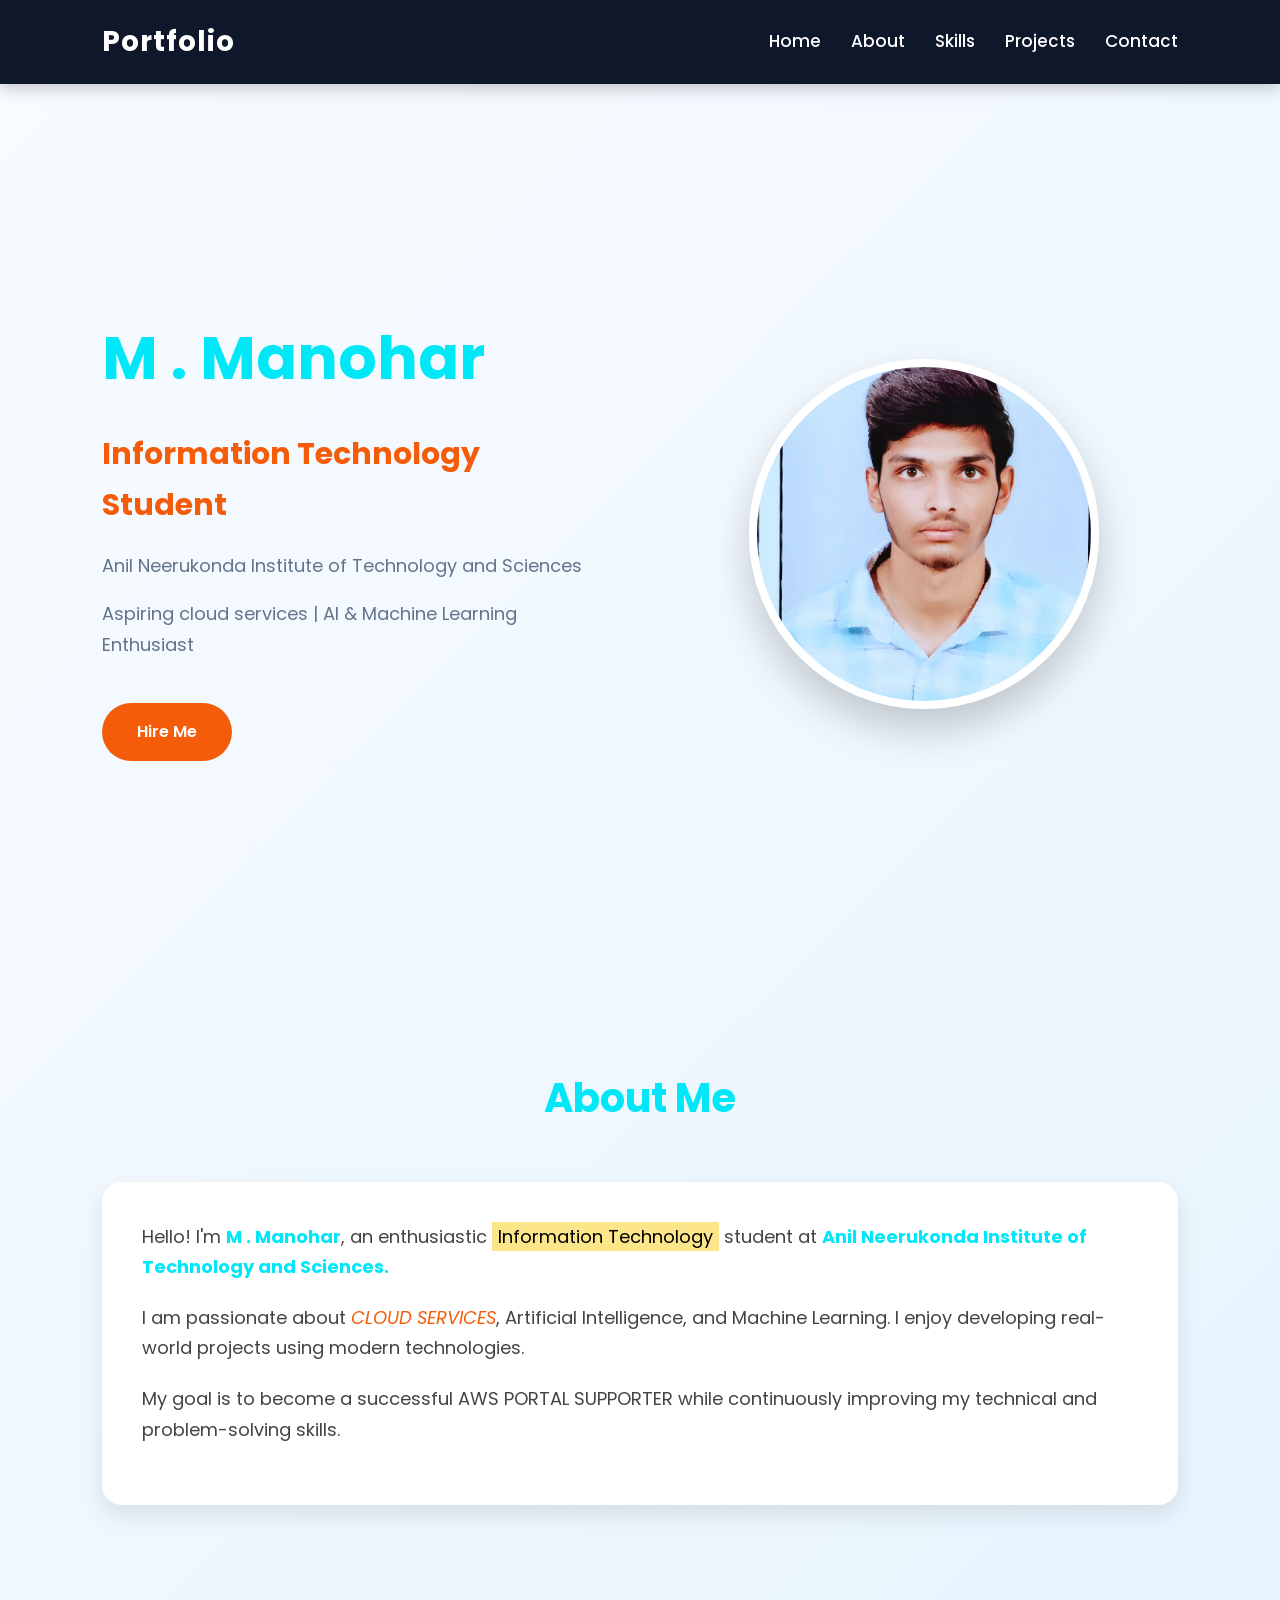
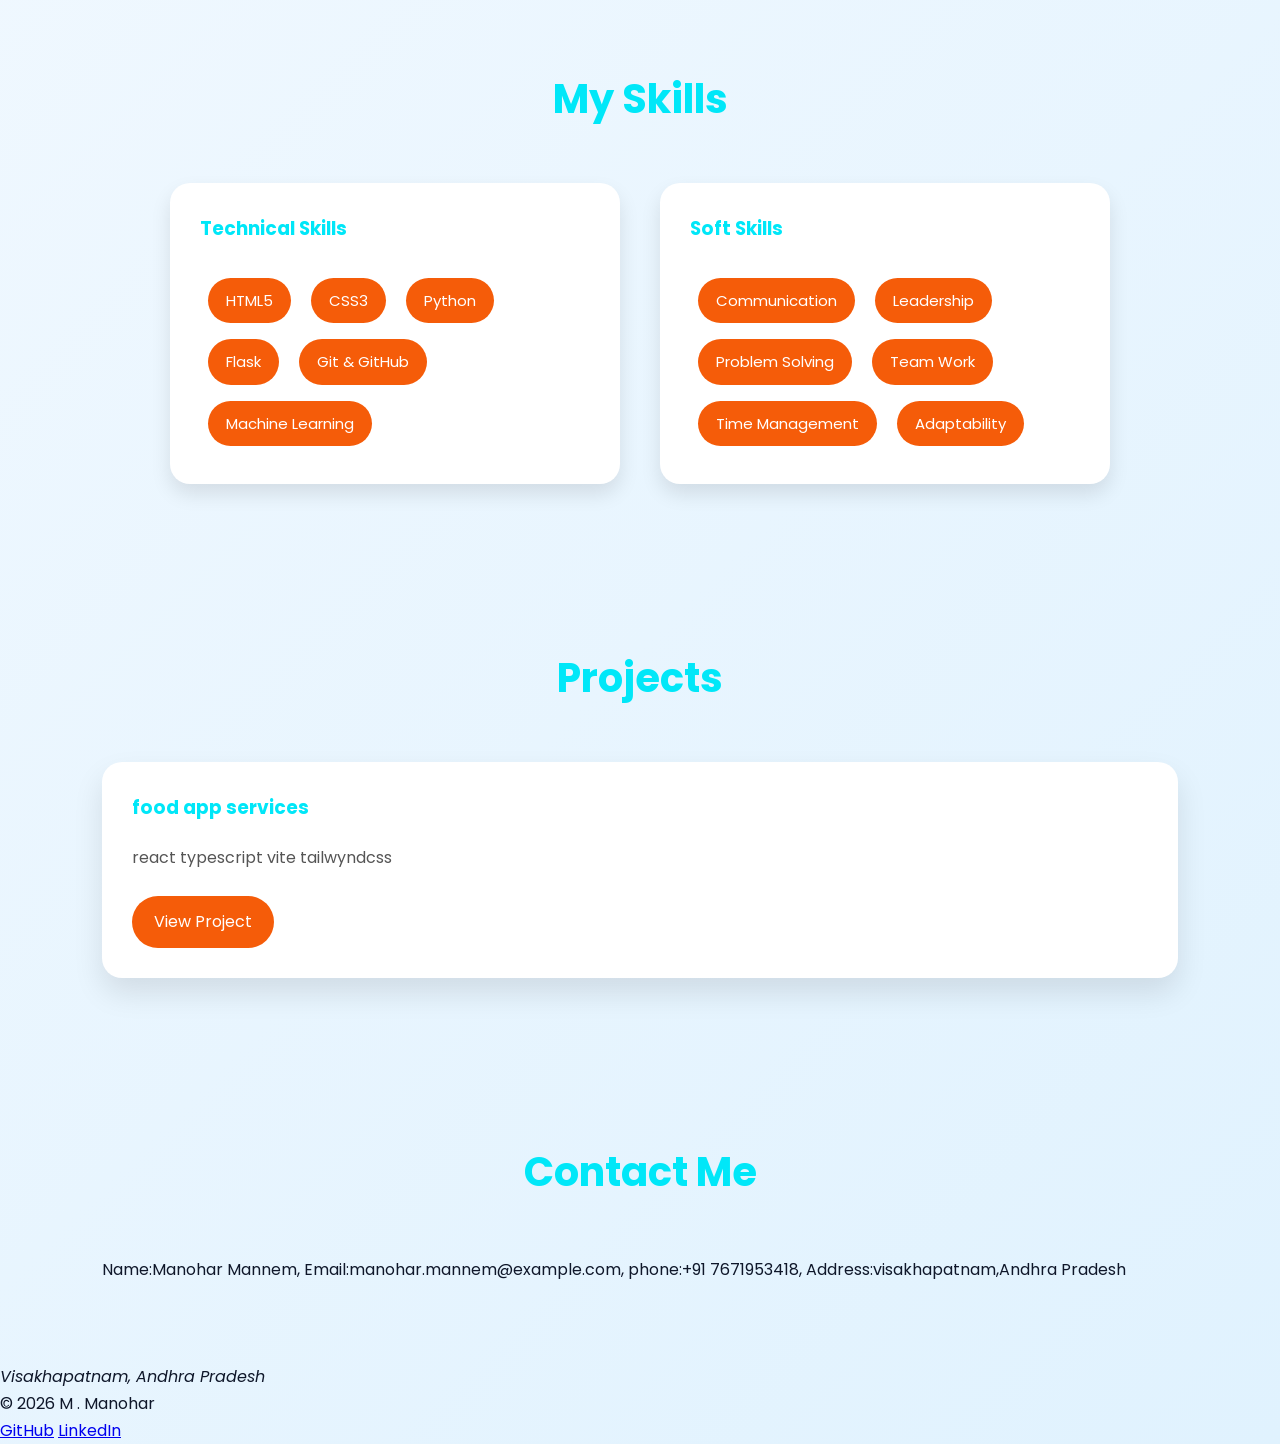
==== index.html @ 4bd7c8e5 "Initial commit" ====
<!DOCTYPE html>
<html lang="en">

<head>

    <meta charset="UTF-8">
    <meta name="viewport" content="width=device-width, initial-scale=1.0">

    <title>M . Manohar | Portfolio</title>

    <link rel="stylesheet" href="style.css">

    <link href="https://fonts.googleapis.com/css2?family=Poppins:wght@300;400;500;600;700;800&display=swap"
        rel="stylesheet">

</head>

<body>

    <!-- Navigation -->

    <nav>

        <div class="logo">

            Portfolio

        </div>

        <ul>

            <li><a href="#home">Home</a></li>

            <li><a href="#about">About</a></li>

            <li><a href="#skills">Skills</a></li>

            <li><a href="#projects">Projects</a></li>

            <li><a href="#contact">Contact</a></li>

        </ul>

    </nav>

    <!-- Hero Section -->

    <section id="home" class="hero">

        <div class="hero-text">

            <h1>M . Manohar</h1>

            <h3>Information Technology Student</h3>

            <p>

                Anil Neerukonda Institute of Technology and Sciences

            </p>

            <p>

                Aspiring cloud services | AI & Machine Learning Enthusiast

            </p>

            <a href="#contact" class="btn">Hire Me</a>

        </div>

        <div class="hero-image">

            <img src="photo.jpg" alt="profile">

        </div>

    </section>

    <!-- About -->

    <section id="about">

        <h2>About Me</h2>

        <div class="about-container">

            <div>

                <p>

                    Hello! I'm <strong>M . Manohar</strong>, an enthusiastic
                    <mark>Information Technology</mark> student at
                    <strong>Anil Neerukonda Institute of Technology and Sciences.</strong>

                </p>

                <p>

                    I am passionate about <em>CLOUD SERVICES</em>,
                    Artificial Intelligence, and Machine Learning.
                    I enjoy developing real-world projects using modern
                    technologies.

                </p>

                <p>

                    My goal is to become a successful AWS PORTAL SUPPORTER
                    while continuously improving my technical and problem-solving
                    skills.

                </p>

            </div>

        </div>

    </section>

    <!-- Skills -->

    <section id="skills">

        <h2>My Skills</h2>

        <div class="skills-container">

            <div class="skill-box">

                <h3>Technical Skills</h3>

                <span>HTML5</span>

                <span>CSS3</span>

                <span>Python</span>

                <span>Flask</span>

                <span>Git & GitHub</span>

                <span>Machine Learning</span>

            </div>

            <div class="skill-box">

                <h3>Soft Skills</h3>

                <span>Communication</span>

                <span>Leadership</span>

                <span>Problem Solving</span>

                <span>Team Work</span>

                <span>Time Management</span>

                <span>Adaptability</span>

            </div>

        </div>

    </section>

    <!-- Projects -->

    <section id="projects">

        <h2>Projects</h2>

        <div class="project-container">

            <div class="card">

                <h3>food app services</h3>

                <p>

                    react typescript vite tailwyndcss

                </p>

                <a href="#">View Project</a>

            </div>

           

        </div>

    </section>

    <!-- Contact -->

    <section id="contact">

        <h2>Contact Me</h2>

        <form>
         <p>Name:Manohar Mannem,

            Email:manohar.mannem@example.com,

            phone:+91 7671953418,

            Address:visakhapatnam,Andhra Pradesh
         </p>
        </form>

    </section>

    <!-- Footer -->

    <footer>

        <address>

            Visakhapatnam, Andhra Pradesh

        </address>

        <p>

            © 2026 M . Manohar

        </p>

        <div>

            <a href="https://github.com/">GitHub</a>

            <a href="https://linkedin.com/">LinkedIn</a>

        </div>

    </footer>

</body>

</html>
---- style.css ----
/* ===========================
   GOOGLE FONT & ROOT COLORS
=========================== */

:root{
    --primary:#f55c09;
    --secondary:#00e7f8;
    --accent:#38bdf8;
    --dark:#0f172a;
    --light:#f8fafc;
    --gray:#64748b;
    --white:#ffffff;
}

*{
    margin:0;
    padding:0;
    box-sizing:border-box;
    scroll-behavior:smooth;
}

body{

    font-family:'Poppins',sans-serif;
    background:linear-gradient(135deg,#f8fbff,#e0f2fe);
    color:var(--dark);
    line-height:1.7;

}

/* ===========================
      NAVIGATION BAR
=========================== */

nav{

    position:sticky;
    top:0;
    width:100%;
    background:var(--dark);

    display:flex;
    justify-content:space-between;
    align-items:center;

    padding:18px 8%;
    z-index:1000;

    box-shadow:0 5px 15px rgba(0,0,0,.2);

}

.logo{

    color:white;
    font-size:28px;
    font-weight:700;
    letter-spacing:1px;

}

nav ul{

    display:flex;
    list-style:none;
    gap:30px;

}

nav ul li{

    list-style:none;

}

nav ul li a{

    color:white;
    text-decoration:none;
    font-size:17px;
    font-weight:500;
    transition:.3s;

}

nav ul li a:hover{

    color:var(--accent);

}

/* ===========================
        HERO SECTION
=========================== */

.hero{

    min-height:100vh;

    display:flex;
    justify-content:space-between;
    align-items:center;

    padding:100px 8%;

    gap:60px;

}

.hero-text{

    flex:1;

}

.hero-text h1{

    font-size:60px;
    margin-bottom:20px;
    color:var(--secondary);

}

.hero-text h3{

    color:var(--primary);
    margin-bottom:20px;
    font-size:30px;

}

.hero-text p{

    font-size:18px;
    color:var(--gray);
    margin-bottom:18px;

}

.btn{

    display:inline-block;

    margin-top:25px;

    background:var(--primary);
    color:white;

    padding:15px 35px;

    border-radius:40px;

    text-decoration:none;

    transition:.3s;

    font-weight:600;

}

.btn:hover{

    background:var(--secondary);

    transform:translateY(-4px);

    box-shadow:0 10px 20px rgba(0,0,0,.2);

}

/* ===========================
      HERO IMAGE
=========================== */

.hero-image{
    flex:1;
    display:flex;
    justify-content:center;
    align-items:center;
}

.hero-image img{

    width:350px;
    height:350px;

    border-radius:50%;

    object-fit:cover;

    border:8px solid white;

    box-shadow:0 20px 40px rgba(0,0,0,.2);

    transition:.4s;

}
.hero-image img:hover{

    transform:scale(1.05);

}

/* ===========================
        SECTION
=========================== */

section{

    padding:80px 8%;

}

section h2{

    text-align:center;

    font-size:40px;

    margin-bottom:50px;

    color:var(--secondary);

}

/* ===========================
      ABOUT SECTION
=========================== */

.about-container{

    background:white;

    padding:40px;

    border-radius:20px;

    box-shadow:0 10px 25px rgba(0,0,0,.1);

}

.about-container p{

    margin-bottom:20px;

    font-size:18px;

    color:#444;

}

.about-container strong{

    color:var(--secondary);

}

.about-container mark{

    background:#fde68a;
    padding:2px 6px;

}

.about-container em{

    color:var(--primary);

}

/* ===========================
      SKILLS SECTION
=========================== */

.skills-container{

    display:flex;

    gap:40px;

    justify-content:center;

    flex-wrap:wrap;

}

.skill-box{

    background:white;

    padding:30px;

    border-radius:20px;

    width:450px;

    box-shadow:0 10px 20px rgba(0,0,0,.1);

    transition:.3s;

}

.skill-box:hover{

    transform:translateY(-5px);

}

.skill-box h3{

    margin-bottom:25px;

    color:var(--secondary);

}

.skill-box span{

    display:inline-block;

    background:var(--primary);

    color:white;

    padding:10px 18px;

    border-radius:25px;

    margin:8px;

    font-size:15px;

    transition:.3s;

}

.skill-box span:hover{

    background:var(--secondary);

    transform:scale(1.1);

}

/* ===========================
      PROJECT SECTION
=========================== */

.project-container{

    display:grid;

    grid-template-columns:repeat(auto-fit,minmax(320px,1fr));

    gap:30px;

}

.card{

    background:white;

    padding:30px;

    border-radius:20px;

    box-shadow:0 15px 30px rgba(0,0,0,.1);

    transition:.3s;

}

.card:hover{

    transform:translateY(-8px);

    box-shadow:0 20px 40px rgba(0,0,0,.2);

}

.card h3{

    color:var(--secondary);

    margin-bottom:20px;

}

.card p{

    color:#555;

    margin-bottom:25px;

}

.card a{

    display:inline-block;

    text-decoration:none;

    background:var(--primary);

    color:white;

    padding:12px 22px;

    border-radius:30px;

    transition:.3s;

}

.card a:hover{

    background:var(--secondary);

}
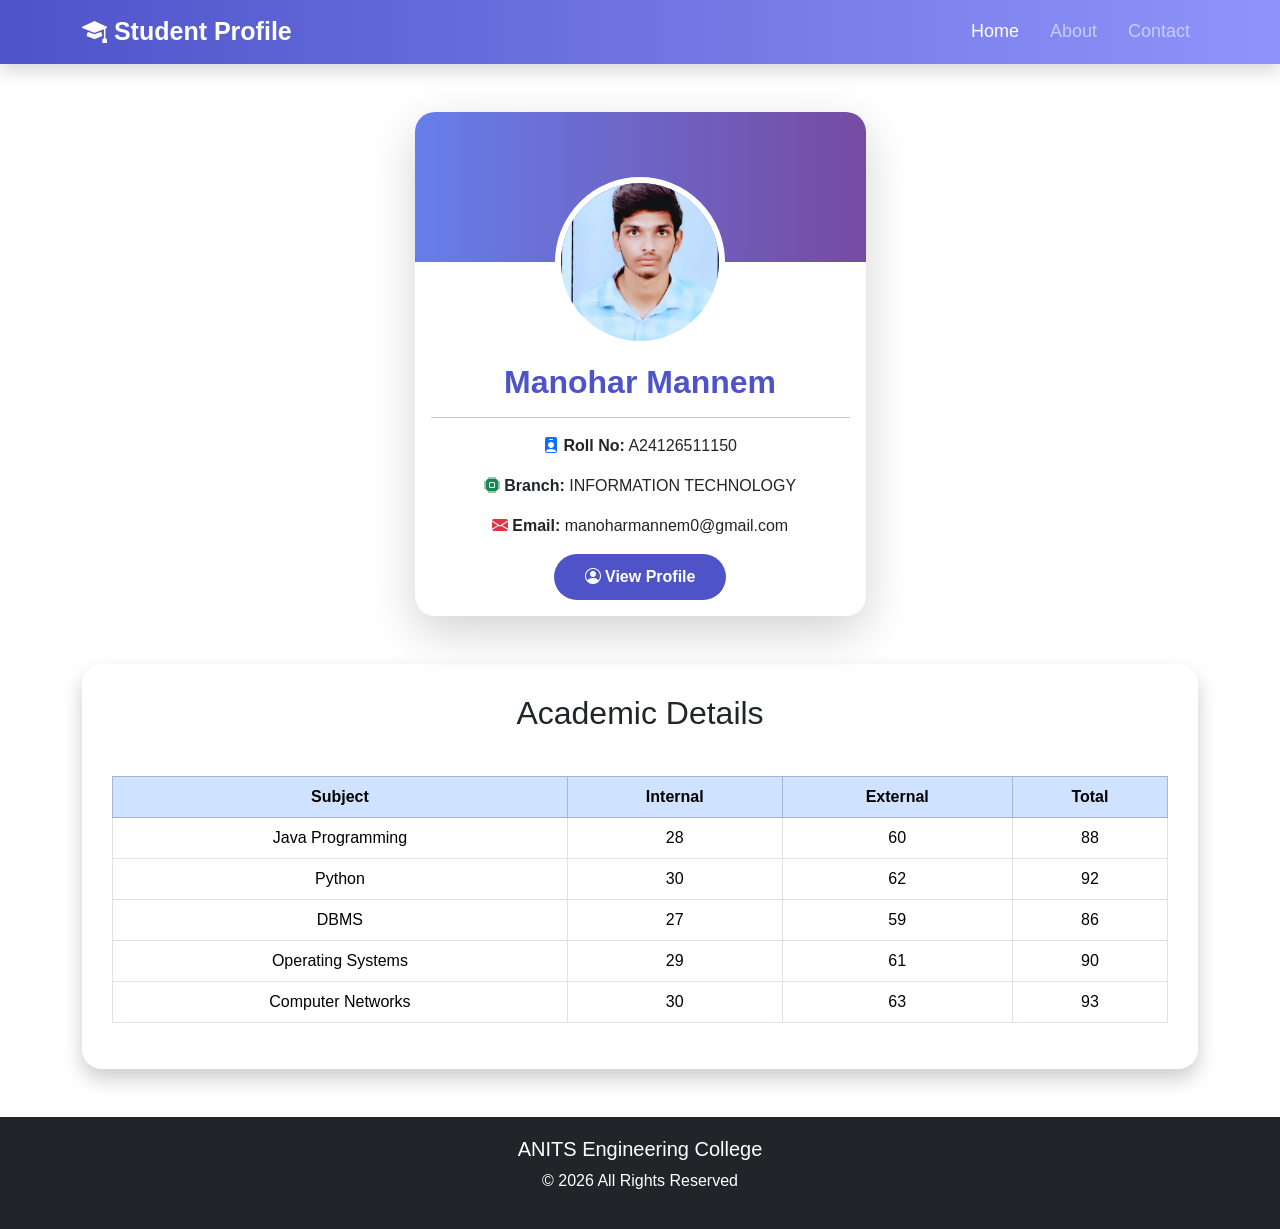
==== commit eb577fc6: "Add files via upload" ====
--- a/index.html
+++ b/index.html
@@ -1,244 +1,213 @@
-<!DOCTYPE html>
-<html lang="en">
-
-<head>
-
-    <meta charset="UTF-8">
-    <meta name="viewport" content="width=device-width, initial-scale=1.0">
-
-    <title>M . Manohar | Portfolio</title>
-
-    <link rel="stylesheet" href="style.css">
-
-    <link href="https://fonts.googleapis.com/css2?family=Poppins:wght@300;400;500;600;700;800&display=swap"
-        rel="stylesheet">
-
-</head>
-
-<body>
-
-    <!-- Navigation -->
-
-    <nav>
-
-        <div class="logo">
-
-            Portfolio
-
-        </div>
-
-        <ul>
-
-            <li><a href="#home">Home</a></li>
-
-            <li><a href="#about">About</a></li>
-
-            <li><a href="#skills">Skills</a></li>
-
-            <li><a href="#projects">Projects</a></li>
-
-            <li><a href="#contact">Contact</a></li>
-
-        </ul>
-
-    </nav>
-
-    <!-- Hero Section -->
-
-    <section id="home" class="hero">
-
-        <div class="hero-text">
-
-            <h1>M . Manohar</h1>
-
-            <h3>Information Technology Student</h3>
-
-            <p>
-
-                Anil Neerukonda Institute of Technology and Sciences
-
-            </p>
-
-            <p>
-
-                Aspiring cloud services | AI & Machine Learning Enthusiast
-
-            </p>
-
-            <a href="#contact" class="btn">Hire Me</a>
-
-        </div>
-
-        <div class="hero-image">
-
-            <img src="photo.jpg" alt="profile">
-
-        </div>
-
-    </section>
-
-    <!-- About -->
-
-    <section id="about">
-
-        <h2>About Me</h2>
-
-        <div class="about-container">
-
-            <div>
-
-                <p>
-
-                    Hello! I'm <strong>M . Manohar</strong>, an enthusiastic
-                    <mark>Information Technology</mark> student at
-                    <strong>Anil Neerukonda Institute of Technology and Sciences.</strong>
-
-                </p>
-
-                <p>
-
-                    I am passionate about <em>CLOUD SERVICES</em>,
-                    Artificial Intelligence, and Machine Learning.
-                    I enjoy developing real-world projects using modern
-                    technologies.
-
-                </p>
-
-                <p>
-
-                    My goal is to become a successful AWS PORTAL SUPPORTER
-                    while continuously improving my technical and problem-solving
-                    skills.
-
-                </p>
-
-            </div>
-
-        </div>
-
-    </section>
-
-    <!-- Skills -->
-
-    <section id="skills">
-
-        <h2>My Skills</h2>
-
-        <div class="skills-container">
-
-            <div class="skill-box">
-
-                <h3>Technical Skills</h3>
-
-                <span>HTML5</span>
-
-                <span>CSS3</span>
-
-                <span>Python</span>
-
-                <span>Flask</span>
-
-                <span>Git & GitHub</span>
-
-                <span>Machine Learning</span>
-
-            </div>
-
-            <div class="skill-box">
-
-                <h3>Soft Skills</h3>
-
-                <span>Communication</span>
-
-                <span>Leadership</span>
-
-                <span>Problem Solving</span>
-
-                <span>Team Work</span>
-
-                <span>Time Management</span>
-
-                <span>Adaptability</span>
-
-            </div>
-
-        </div>
-
-    </section>
-
-    <!-- Projects -->
-
-    <section id="projects">
-
-        <h2>Projects</h2>
-
-        <div class="project-container">
-
-            <div class="card">
-
-                <h3>food app services</h3>
-
-                <p>
-
-                    react typescript vite tailwyndcss
-
-                </p>
-
-                <a href="#">View Project</a>
-
-            </div>
-
-           
-
-        </div>
-
-    </section>
-
-    <!-- Contact -->
-
-    <section id="contact">
-
-        <h2>Contact Me</h2>
-
-        <form>
-         <p>Name:Manohar Mannem,
-
-            Email:manohar.mannem@example.com,
-
-            phone:+91 7671953418,
-
-            Address:visakhapatnam,Andhra Pradesh
-         </p>
-        </form>
-
-    </section>
-
-    <!-- Footer -->
-
-    <footer>
-
-        <address>
-
-            Visakhapatnam, Andhra Pradesh
-
-        </address>
-
-        <p>
-
-            © 2026 M . Manohar
-
-        </p>
-
-        <div>
-
-            <a href="https://github.com/">GitHub</a>
-
-            <a href="https://linkedin.com/">LinkedIn</a>
-
-        </div>
-
-    </footer>
-
-</body>
-
+<!DOCTYPE html>
+<html lang="en">
+
+<head>
+    <meta charset="UTF-8">
+    <meta name="viewport" content="width=device-width, initial-scale=1.0">
+
+    <title>Student Profile</title>
+
+    <!-- Bootstrap CSS -->
+    <link href="https://cdn.jsdelivr.net/npm/bootstrap@5.3.7/dist/css/bootstrap.min.css" rel="stylesheet">
+
+    <!-- Bootstrap Icons -->
+    <link rel="stylesheet"
+        href="https://cdn.jsdelivr.net/npm/bootstrap-icons@1.11.3/font/bootstrap-icons.min.css">
+
+    <!-- External CSS -->
+    <link rel="stylesheet" href="style.css">
+
+</head>
+
+<body>
+
+    <!-- Navbar -->
+
+    <nav class="navbar navbar-expand-lg navbar-dark custom-navbar shadow">
+
+        <div class="container">
+
+            <a class="navbar-brand fw-bold" href="#">
+                <i class="bi bi-mortarboard-fill"></i>
+                Student Profile
+            </a>
+
+            <button class="navbar-toggler"
+                type="button"
+                data-bs-toggle="collapse"
+                data-bs-target="#menu">
+
+                <span class="navbar-toggler-icon"></span>
+
+            </button>
+
+            <div class="collapse navbar-collapse" id="menu">
+
+                <ul class="navbar-nav ms-auto">
+
+                    <li class="nav-item">
+                        <a class="nav-link active" href="#">Home</a>
+                    </li>
+
+                    <li class="nav-item">
+                        <a class="nav-link" href="#">About</a>
+                    </li>
+
+                    <li class="nav-item">
+                        <a class="nav-link" href="#">Contact</a>
+                    </li>
+
+                </ul>
+
+            </div>
+
+        </div>
+
+    </nav>
+
+    <!-- Student Card -->
+
+    <div class="container my-5">
+
+        <div class="row justify-content-center">
+
+            <div class="col-lg-5 col-md-8">
+
+                <div class="card profile-card shadow-lg">
+
+                    <div class="card-header-bg"></div>
+
+                    <div class="text-center">
+
+                        <img src="student.jpg" class="profile-image" alt="Student">
+
+                    </div>
+
+                    <div class="card-body text-center">
+
+                        <h2 class="fw-bold">Manohar Mannem</h2>
+
+                        <hr>
+
+                        <p>
+                            <i class="bi bi-person-badge-fill text-primary"></i>
+                            <strong>Roll No:</strong>
+                            A24126511150
+                        </p>
+
+                        <p>
+                            <i class="bi bi-cpu-fill text-success"></i>
+                            <strong>Branch:</strong>
+                            INFORMATION TECHNOLOGY
+                        </p>
+
+                        <p>
+                            <i class="bi bi-envelope-fill text-danger"></i>
+                            <strong>Email:</strong>
+                            manoharmannem0@gmail.com
+                        </p>
+
+                        <button class="btn btn-profile">
+                            <i class="bi bi-person-circle"></i>
+                            View Profile
+                        </button>
+
+                    </div>
+
+                </div>
+
+            </div>
+
+        </div>
+
+    </div>
+
+    <!-- Academic Details -->
+
+    <div class="container mb-5">
+
+        <div class="academic-section">
+
+            <h2 class="text-center mb-4">
+                Academic Details
+            </h2>
+
+            <div class="table-responsive">
+
+                <table class="table table-hover table-bordered text-center">
+
+                    <thead class="table-primary">
+
+                        <tr>
+
+                            <th>Subject</th>
+                            <th>Internal</th>
+                            <th>External</th>
+                            <th>Total</th>
+
+                        </tr>
+
+                    </thead>
+
+                    <tbody>
+
+                        <tr>
+                            <td>Java Programming</td>
+                            <td>28</td>
+                            <td>60</td>
+                            <td>88</td>
+                        </tr>
+
+                        <tr>
+                            <td>Python</td>
+                            <td>30</td>
+                            <td>62</td>
+                            <td>92</td>
+                        </tr>
+
+                        <tr>
+                            <td>DBMS</td>
+                            <td>27</td>
+                            <td>59</td>
+                            <td>86</td>
+                        </tr>
+
+                        <tr>
+                            <td>Operating Systems</td>
+                            <td>29</td>
+                            <td>61</td>
+                            <td>90</td>
+                        </tr>
+
+                        <tr>
+                            <td>Computer Networks</td>
+                            <td>30</td>
+                            <td>63</td>
+                            <td>93</td>
+                        </tr>
+
+                    </tbody>
+
+                </table>
+
+            </div>
+
+        </div>
+
+    </div>
+
+    <!-- Footer -->
+
+    <footer>
+
+        <h5>ANITS Engineering College</h5>
+
+        <p>© 2026 All Rights Reserved</p>
+
+    </footer>
+
+    <script src="https://cdn.jsdelivr.net/npm/bootstrap@5.3.7/dist/js/bootstrap.bundle.min.js"></script>
+
+</body>
+
 </html>
--- a/style.css
+++ b/style.css
@@ -1,419 +1,83 @@
-/* ===========================
-   GOOGLE FONT & ROOT COLORS
-=========================== */
-
-:root{
-    --primary:#f55c09;
-    --secondary:#00e7f8;
-    --accent:#38bdf8;
-    --dark:#0f172a;
-    --light:#f8fafc;
-    --gray:#64748b;
-    --white:#ffffff;
-}
-
-*{
-    margin:0;
-    padding:0;
-    box-sizing:border-box;
-    scroll-behavior:smooth;
-}
-
-body{
-
-    font-family:'Poppins',sans-serif;
-    background:linear-gradient(135deg,#f8fbff,#e0f2fe);
-    color:var(--dark);
-    line-height:1.7;
-
-}
-
-/* ===========================
-      NAVIGATION BAR
-=========================== */
-
-nav{
-
-    position:sticky;
-    top:0;
-    width:100%;
-    background:var(--dark);
-
-    display:flex;
-    justify-content:space-between;
-    align-items:center;
-
-    padding:18px 8%;
-    z-index:1000;
-
-    box-shadow:0 5px 15px rgba(0,0,0,.2);
-
-}
-
-.logo{
-
-    color:white;
-    font-size:28px;
-    font-weight:700;
-    letter-spacing:1px;
-
-}
-
-nav ul{
-
-    display:flex;
-    list-style:none;
-    gap:30px;
-
-}
-
-nav ul li{
-
-    list-style:none;
-
-}
-
-nav ul li a{
-
-    color:white;
-    text-decoration:none;
-    font-size:17px;
-    font-weight:500;
-    transition:.3s;
-
-}
-
-nav ul li a:hover{
-
-    color:var(--accent);
-
-}
-
-/* ===========================
-        HERO SECTION
-=========================== */
-
-.hero{
-
-    min-height:100vh;
-
-    display:flex;
-    justify-content:space-between;
-    align-items:center;
-
-    padding:100px 8%;
-
-    gap:60px;
-
-}
-
-.hero-text{
-
-    flex:1;
-
-}
-
-.hero-text h1{
-
-    font-size:60px;
-    margin-bottom:20px;
-    color:var(--secondary);
-
-}
-
-.hero-text h3{
-
-    color:var(--primary);
-    margin-bottom:20px;
-    font-size:30px;
-
-}
-
-.hero-text p{
-
-    font-size:18px;
-    color:var(--gray);
-    margin-bottom:18px;
-
-}
-
-.btn{
-
-    display:inline-block;
-
-    margin-top:25px;
-
-    background:var(--primary);
-    color:white;
-
-    padding:15px 35px;
-
-    border-radius:40px;
-
-    text-decoration:none;
-
-    transition:.3s;
-
-    font-weight:600;
-
-}
-
-.btn:hover{
-
-    background:var(--secondary);
-
-    transform:translateY(-4px);
-
-    box-shadow:0 10px 20px rgba(0,0,0,.2);
-
-}
-
-/* ===========================
-      HERO IMAGE
-=========================== */
-
-.hero-image{
-    flex:1;
-    display:flex;
-    justify-content:center;
-    align-items:center;
-}
-
-.hero-image img{
-
-    width:350px;
-    height:350px;
-
-    border-radius:50%;
-
-    object-fit:cover;
-
-    border:8px solid white;
-
-    box-shadow:0 20px 40px rgba(0,0,0,.2);
-
-    transition:.4s;
-
-}
-.hero-image img:hover{
-
-    transform:scale(1.05);
-
-}
-
-/* ===========================
-        SECTION
-=========================== */
-
-section{
-
-    padding:80px 8%;
-
-}
-
-section h2{
-
-    text-align:center;
-
-    font-size:40px;
-
-    margin-bottom:50px;
-
-    color:var(--secondary);
-
-}
-
-/* ===========================
-      ABOUT SECTION
-=========================== */
-
-.about-container{
-
-    background:white;
-
-    padding:40px;
-
-    border-radius:20px;
-
-    box-shadow:0 10px 25px rgba(0,0,0,.1);
-
-}
-
-.about-container p{
-
-    margin-bottom:20px;
-
-    font-size:18px;
-
-    color:#444;
-
-}
-
-.about-container strong{
-
-    color:var(--secondary);
-
-}
-
-.about-container mark{
-
-    background:#fde68a;
-    padding:2px 6px;
-
-}
-
-.about-container em{
-
-    color:var(--primary);
-
-}
-
-/* ===========================
-      SKILLS SECTION
-=========================== */
-
-.skills-container{
-
-    display:flex;
-
-    gap:40px;
-
-    justify-content:center;
-
-    flex-wrap:wrap;
-
-}
-
-.skill-box{
-
-    background:white;
-
-    padding:30px;
-
-    border-radius:20px;
-
-    width:450px;
-
-    box-shadow:0 10px 20px rgba(0,0,0,.1);
-
-    transition:.3s;
-
-}
-
-.skill-box:hover{
-
-    transform:translateY(-5px);
-
-}
-
-.skill-box h3{
-
-    margin-bottom:25px;
-
-    color:var(--secondary);
-
-}
-
-.skill-box span{
-
-    display:inline-block;
-
-    background:var(--primary);
-
-    color:white;
-
-    padding:10px 18px;
-
-    border-radius:25px;
-
-    margin:8px;
-
-    font-size:15px;
-
-    transition:.3s;
-
-}
-
-.skill-box span:hover{
-
-    background:var(--secondary);
-
-    transform:scale(1.1);
-
-}
-
-/* ===========================
-      PROJECT SECTION
-=========================== */
-
-.project-container{
-
-    display:grid;
-
-    grid-template-columns:repeat(auto-fit,minmax(320px,1fr));
-
-    gap:30px;
-
-}
-
-.card{
-
-    background:white;
-
-    padding:30px;
-
-    border-radius:20px;
-
-    box-shadow:0 15px 30px rgba(0,0,0,.1);
-
-    transition:.3s;
-
-}
-
-.card:hover{
-
-    transform:translateY(-8px);
-
-    box-shadow:0 20px 40px rgba(0,0,0,.2);
-
-}
-
-.card h3{
-
-    color:var(--secondary);
-
-    margin-bottom:20px;
-
-}
-
-.card p{
-
-    color:#555;
-
-    margin-bottom:25px;
-
-}
-
-.card a{
-
-    display:inline-block;
-
-    text-decoration:none;
-
-    background:var(--primary);
-
-    color:white;
-
-    padding:12px 22px;
-
-    border-radius:30px;
-
-    transition:.3s;
-
-}
-
-.card a:hover{
-
-    background:var(--secondary);
-
+body{
+    background: linear-gradient(135deg,#ffffff,#ffffff);
+    font-family: Arial, Helvetica, sans-serif;
+}
+
+.custom-navbar{
+    background: linear-gradient(to right,#4e54c8,#8f94fb);
+}
+
+.navbar-brand{
+    font-size: 25px;
+}
+
+.nav-link{
+    font-size:18px;
+    margin-left:15px;
+}
+
+.nav-link:hover{
+    color:yellow !important;
+}
+
+.profile-card{
+    border:none;
+    border-radius:20px;
+    overflow:hidden;
+    transition:0.4s;
+}
+
+.profile-card:hover{
+    transform:translateY(-10px);
+    box-shadow:0 15px 30px rgba(0,0,0,0.3);
+}
+
+.card-header-bg{
+    height:150px;
+    background:linear-gradient(to right,#667eea,#764ba2);
+}
+
+.profile-image{
+    width:170px;
+    height:170px;
+    border-radius:50%;
+    object-fit:cover;
+    border:6px solid white;
+    margin-top:-85px;
+    background:white;
+}
+
+.card-body h2{
+    color:#4e54c8;
+}
+
+.btn-profile{
+    background:#4e54c8;
+    color:white;
+    border-radius:30px;
+    padding:10px 30px;
+    font-weight:bold;
+}
+
+.btn-profile:hover{
+    background:#2c2f9f;
+    color:white;
+}
+
+.academic-section{
+    background:white;
+    border-radius:20px;
+    padding:30px;
+    box-shadow:0 10px 20px rgba(0,0,0,0.2);
+}
+
+.table{
+    margin-top:20px;
+}
+
+footer{
+    background:#212529;
+    color:white;
+    text-align:center;
+    padding:20px;
 }
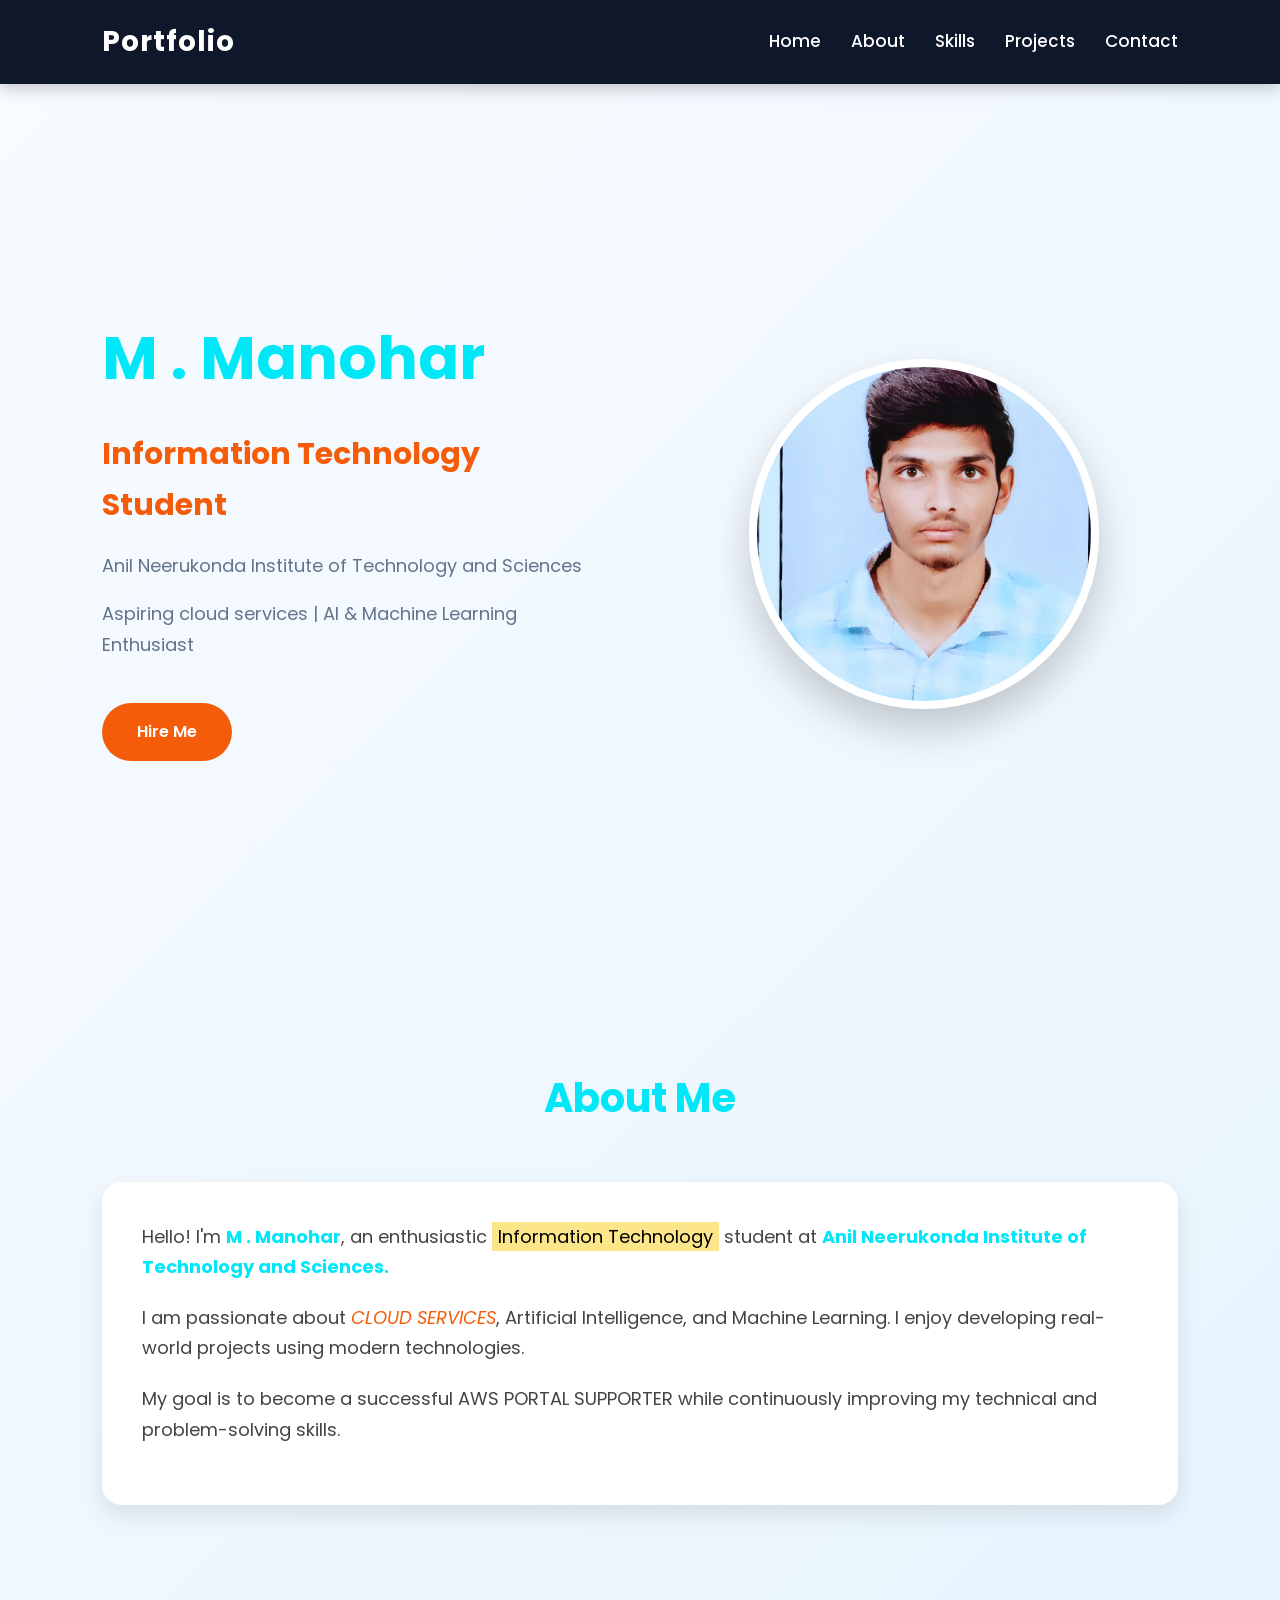
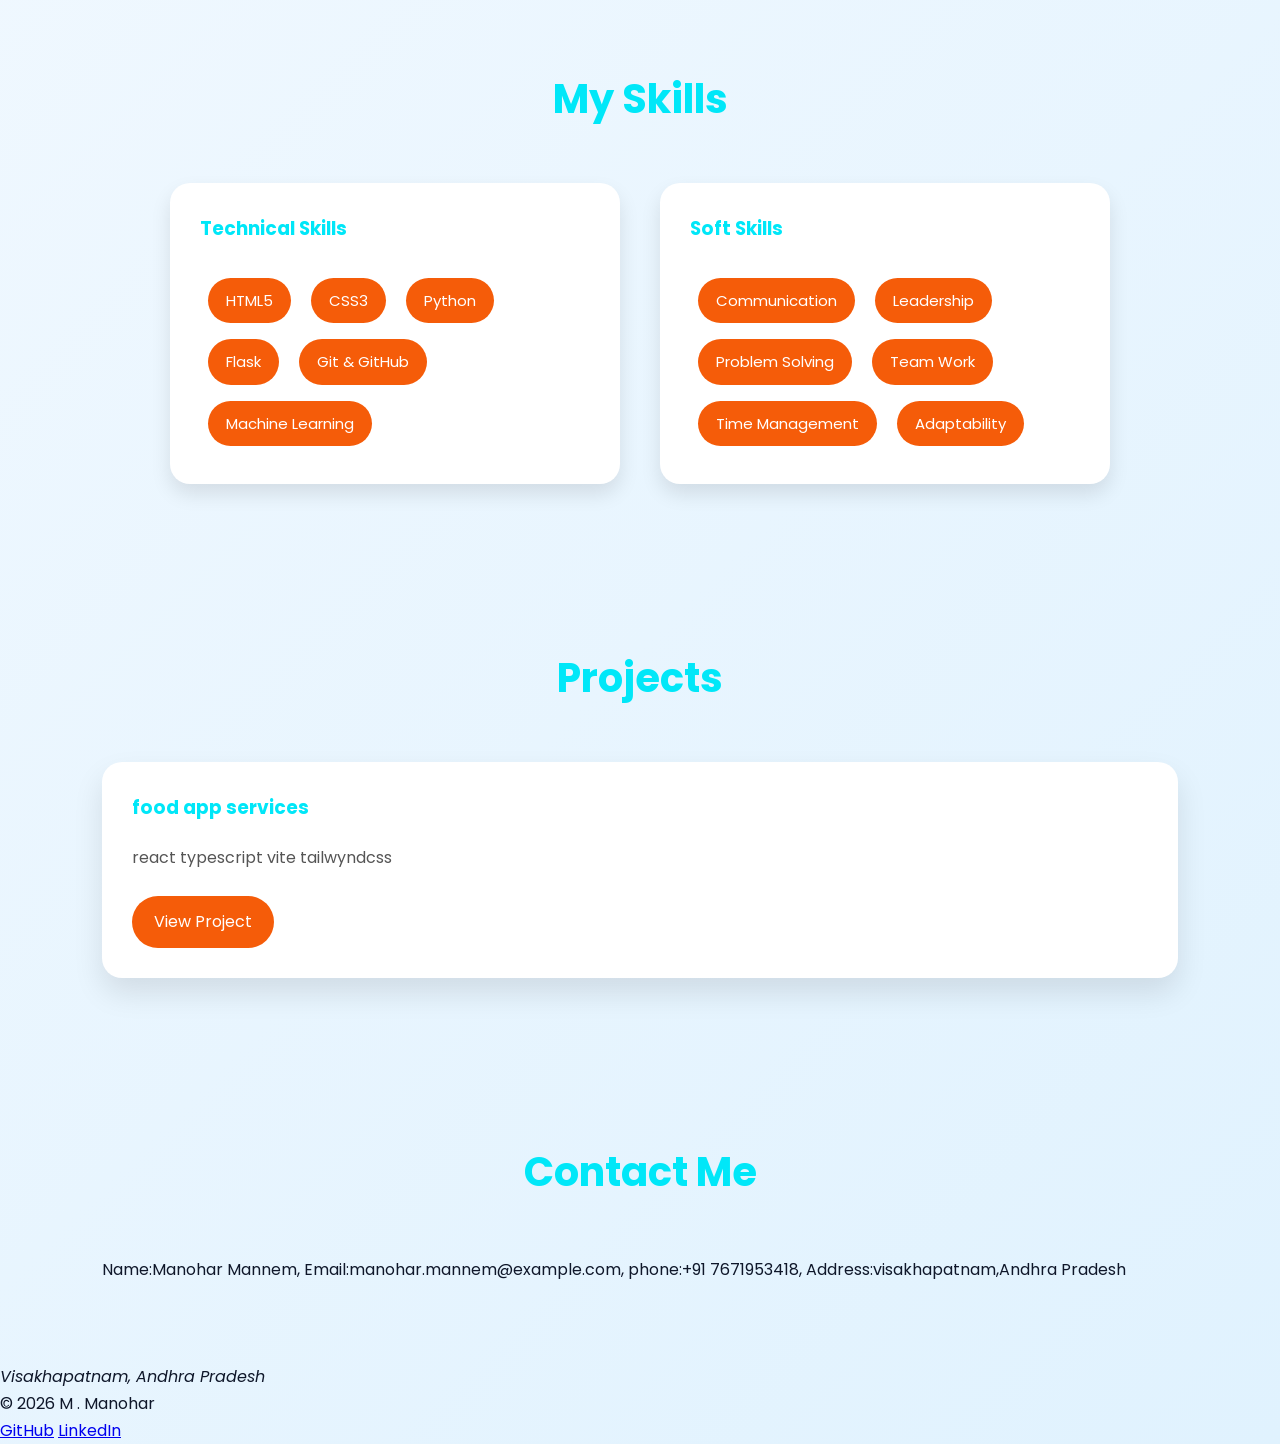
==== commit caf67277: "Add files via upload" ====
--- a/index.html
+++ b/index.html
@@ -2,212 +2,243 @@
 <html lang="en">
 
 <head>
+
     <meta charset="UTF-8">
     <meta name="viewport" content="width=device-width, initial-scale=1.0">
 
-    <title>Student Profile</title>
-
-    <!-- Bootstrap CSS -->
-    <link href="https://cdn.jsdelivr.net/npm/bootstrap@5.3.7/dist/css/bootstrap.min.css" rel="stylesheet">
-
-    <!-- Bootstrap Icons -->
-    <link rel="stylesheet"
-        href="https://cdn.jsdelivr.net/npm/bootstrap-icons@1.11.3/font/bootstrap-icons.min.css">
-
-    <!-- External CSS -->
+    <title>M . Manohar | Portfolio</title>
+
     <link rel="stylesheet" href="style.css">
 
+    <link href="https://fonts.googleapis.com/css2?family=Poppins:wght@300;400;500;600;700;800&display=swap"
+        rel="stylesheet">
+
 </head>
 
 <body>
 
-    <!-- Navbar -->
-
-    <nav class="navbar navbar-expand-lg navbar-dark custom-navbar shadow">
-
-        <div class="container">
-
-            <a class="navbar-brand fw-bold" href="#">
-                <i class="bi bi-mortarboard-fill"></i>
-                Student Profile
-            </a>
-
-            <button class="navbar-toggler"
-                type="button"
-                data-bs-toggle="collapse"
-                data-bs-target="#menu">
-
-                <span class="navbar-toggler-icon"></span>
-
-            </button>
-
-            <div class="collapse navbar-collapse" id="menu">
-
-                <ul class="navbar-nav ms-auto">
-
-                    <li class="nav-item">
-                        <a class="nav-link active" href="#">Home</a>
-                    </li>
-
-                    <li class="nav-item">
-                        <a class="nav-link" href="#">About</a>
-                    </li>
-
-                    <li class="nav-item">
-                        <a class="nav-link" href="#">Contact</a>
-                    </li>
-
-                </ul>
-
-            </div>
-
-        </div>
+    <!-- Navigation -->
+
+    <nav>
+
+        <div class="logo">
+
+            Portfolio
+
+        </div>
+
+        <ul>
+
+            <li><a href="#home">Home</a></li>
+
+            <li><a href="#about">About</a></li>
+
+            <li><a href="#skills">Skills</a></li>
+
+            <li><a href="#projects">Projects</a></li>
+
+            <li><a href="#contact">Contact</a></li>
+
+        </ul>
 
     </nav>
 
-    <!-- Student Card -->
-
-    <div class="container my-5">
-
-        <div class="row justify-content-center">
-
-            <div class="col-lg-5 col-md-8">
-
-                <div class="card profile-card shadow-lg">
-
-                    <div class="card-header-bg"></div>
-
-                    <div class="text-center">
-
-                        <img src="student.jpg" class="profile-image" alt="Student">
-
-                    </div>
-
-                    <div class="card-body text-center">
-
-                        <h2 class="fw-bold">Manohar Mannem</h2>
-
-                        <hr>
-
-                        <p>
-                            <i class="bi bi-person-badge-fill text-primary"></i>
-                            <strong>Roll No:</strong>
-                            A24126511150
-                        </p>
-
-                        <p>
-                            <i class="bi bi-cpu-fill text-success"></i>
-                            <strong>Branch:</strong>
-                            INFORMATION TECHNOLOGY
-                        </p>
-
-                        <p>
-                            <i class="bi bi-envelope-fill text-danger"></i>
-                            <strong>Email:</strong>
-                            manoharmannem0@gmail.com
-                        </p>
-
-                        <button class="btn btn-profile">
-                            <i class="bi bi-person-circle"></i>
-                            View Profile
-                        </button>
-
-                    </div>
-
-                </div>
-
-            </div>
-
-        </div>
-
-    </div>
-
-    <!-- Academic Details -->
-
-    <div class="container mb-5">
-
-        <div class="academic-section">
-
-            <h2 class="text-center mb-4">
-                Academic Details
-            </h2>
-
-            <div class="table-responsive">
-
-                <table class="table table-hover table-bordered text-center">
-
-                    <thead class="table-primary">
-
-                        <tr>
-
-                            <th>Subject</th>
-                            <th>Internal</th>
-                            <th>External</th>
-                            <th>Total</th>
-
-                        </tr>
-
-                    </thead>
-
-                    <tbody>
-
-                        <tr>
-                            <td>Java Programming</td>
-                            <td>28</td>
-                            <td>60</td>
-                            <td>88</td>
-                        </tr>
-
-                        <tr>
-                            <td>Python</td>
-                            <td>30</td>
-                            <td>62</td>
-                            <td>92</td>
-                        </tr>
-
-                        <tr>
-                            <td>DBMS</td>
-                            <td>27</td>
-                            <td>59</td>
-                            <td>86</td>
-                        </tr>
-
-                        <tr>
-                            <td>Operating Systems</td>
-                            <td>29</td>
-                            <td>61</td>
-                            <td>90</td>
-                        </tr>
-
-                        <tr>
-                            <td>Computer Networks</td>
-                            <td>30</td>
-                            <td>63</td>
-                            <td>93</td>
-                        </tr>
-
-                    </tbody>
-
-                </table>
-
-            </div>
-
-        </div>
-
-    </div>
+    <!-- Hero Section -->
+
+    <section id="home" class="hero">
+
+        <div class="hero-text">
+
+            <h1>M . Manohar</h1>
+
+            <h3>Information Technology Student</h3>
+
+            <p>
+
+                Anil Neerukonda Institute of Technology and Sciences
+
+            </p>
+
+            <p>
+
+                Aspiring cloud services | AI & Machine Learning Enthusiast
+
+            </p>
+
+            <a href="#contact" class="btn">Hire Me</a>
+
+        </div>
+
+        <div class="hero-image">
+
+            <img src="photo.jpg" alt="profile">
+
+        </div>
+
+    </section>
+
+    <!-- About -->
+
+    <section id="about">
+
+        <h2>About Me</h2>
+
+        <div class="about-container">
+
+            <div>
+
+                <p>
+
+                    Hello! I'm <strong>M . Manohar</strong>, an enthusiastic
+                    <mark>Information Technology</mark> student at
+                    <strong>Anil Neerukonda Institute of Technology and Sciences.</strong>
+
+                </p>
+
+                <p>
+
+                    I am passionate about <em>CLOUD SERVICES</em>,
+                    Artificial Intelligence, and Machine Learning.
+                    I enjoy developing real-world projects using modern
+                    technologies.
+
+                </p>
+
+                <p>
+
+                    My goal is to become a successful AWS PORTAL SUPPORTER
+                    while continuously improving my technical and problem-solving
+                    skills.
+
+                </p>
+
+            </div>
+
+        </div>
+
+    </section>
+
+    <!-- Skills -->
+
+    <section id="skills">
+
+        <h2>My Skills</h2>
+
+        <div class="skills-container">
+
+            <div class="skill-box">
+
+                <h3>Technical Skills</h3>
+
+                <span>HTML5</span>
+
+                <span>CSS3</span>
+
+                <span>Python</span>
+
+                <span>Flask</span>
+
+                <span>Git & GitHub</span>
+
+                <span>Machine Learning</span>
+
+            </div>
+
+            <div class="skill-box">
+
+                <h3>Soft Skills</h3>
+
+                <span>Communication</span>
+
+                <span>Leadership</span>
+
+                <span>Problem Solving</span>
+
+                <span>Team Work</span>
+
+                <span>Time Management</span>
+
+                <span>Adaptability</span>
+
+            </div>
+
+        </div>
+
+    </section>
+
+    <!-- Projects -->
+
+    <section id="projects">
+
+        <h2>Projects</h2>
+
+        <div class="project-container">
+
+            <div class="card">
+
+                <h3>food app services</h3>
+
+                <p>
+
+                    react typescript vite tailwyndcss
+
+                </p>
+
+                <a href="#">View Project</a>
+
+            </div>
+
+           
+
+        </div>
+
+    </section>
+
+    <!-- Contact -->
+
+    <section id="contact">
+
+        <h2>Contact Me</h2>
+
+        <form>
+         <p>Name:Manohar Mannem,
+
+            Email:manohar.mannem@example.com,
+
+            phone:+91 7671953418,
+
+            Address:visakhapatnam,Andhra Pradesh
+         </p>
+        </form>
+
+    </section>
 
     <!-- Footer -->
 
     <footer>
 
-        <h5>ANITS Engineering College</h5>
-
-        <p>© 2026 All Rights Reserved</p>
+        <address>
+
+            Visakhapatnam, Andhra Pradesh
+
+        </address>
+
+        <p>
+
+            © 2026 M . Manohar
+
+        </p>
+
+        <div>
+
+            <a href="https://github.com/">GitHub</a>
+
+            <a href="https://linkedin.com/">LinkedIn</a>
+
+        </div>
 
     </footer>
 
-    <script src="https://cdn.jsdelivr.net/npm/bootstrap@5.3.7/dist/js/bootstrap.bundle.min.js"></script>
-
 </body>
 
 </html>
--- a/style.css
+++ b/style.css
@@ -1,83 +1,419 @@
+/* ===========================
+   GOOGLE FONT & ROOT COLORS
+=========================== */
+
+:root{
+    --primary:#f55c09;
+    --secondary:#00e7f8;
+    --accent:#38bdf8;
+    --dark:#0f172a;
+    --light:#f8fafc;
+    --gray:#64748b;
+    --white:#ffffff;
+}
+
+*{
+    margin:0;
+    padding:0;
+    box-sizing:border-box;
+    scroll-behavior:smooth;
+}
+
 body{
-    background: linear-gradient(135deg,#ffffff,#ffffff);
-    font-family: Arial, Helvetica, sans-serif;
-}
-
-.custom-navbar{
-    background: linear-gradient(to right,#4e54c8,#8f94fb);
-}
-
-.navbar-brand{
-    font-size: 25px;
-}
-
-.nav-link{
+
+    font-family:'Poppins',sans-serif;
+    background:linear-gradient(135deg,#f8fbff,#e0f2fe);
+    color:var(--dark);
+    line-height:1.7;
+
+}
+
+/* ===========================
+      NAVIGATION BAR
+=========================== */
+
+nav{
+
+    position:sticky;
+    top:0;
+    width:100%;
+    background:var(--dark);
+
+    display:flex;
+    justify-content:space-between;
+    align-items:center;
+
+    padding:18px 8%;
+    z-index:1000;
+
+    box-shadow:0 5px 15px rgba(0,0,0,.2);
+
+}
+
+.logo{
+
+    color:white;
+    font-size:28px;
+    font-weight:700;
+    letter-spacing:1px;
+
+}
+
+nav ul{
+
+    display:flex;
+    list-style:none;
+    gap:30px;
+
+}
+
+nav ul li{
+
+    list-style:none;
+
+}
+
+nav ul li a{
+
+    color:white;
+    text-decoration:none;
+    font-size:17px;
+    font-weight:500;
+    transition:.3s;
+
+}
+
+nav ul li a:hover{
+
+    color:var(--accent);
+
+}
+
+/* ===========================
+        HERO SECTION
+=========================== */
+
+.hero{
+
+    min-height:100vh;
+
+    display:flex;
+    justify-content:space-between;
+    align-items:center;
+
+    padding:100px 8%;
+
+    gap:60px;
+
+}
+
+.hero-text{
+
+    flex:1;
+
+}
+
+.hero-text h1{
+
+    font-size:60px;
+    margin-bottom:20px;
+    color:var(--secondary);
+
+}
+
+.hero-text h3{
+
+    color:var(--primary);
+    margin-bottom:20px;
+    font-size:30px;
+
+}
+
+.hero-text p{
+
     font-size:18px;
-    margin-left:15px;
-}
-
-.nav-link:hover{
-    color:yellow !important;
-}
-
-.profile-card{
-    border:none;
+    color:var(--gray);
+    margin-bottom:18px;
+
+}
+
+.btn{
+
+    display:inline-block;
+
+    margin-top:25px;
+
+    background:var(--primary);
+    color:white;
+
+    padding:15px 35px;
+
+    border-radius:40px;
+
+    text-decoration:none;
+
+    transition:.3s;
+
+    font-weight:600;
+
+}
+
+.btn:hover{
+
+    background:var(--secondary);
+
+    transform:translateY(-4px);
+
+    box-shadow:0 10px 20px rgba(0,0,0,.2);
+
+}
+
+/* ===========================
+      HERO IMAGE
+=========================== */
+
+.hero-image{
+    flex:1;
+    display:flex;
+    justify-content:center;
+    align-items:center;
+}
+
+.hero-image img{
+
+    width:350px;
+    height:350px;
+
+    border-radius:50%;
+
+    object-fit:cover;
+
+    border:8px solid white;
+
+    box-shadow:0 20px 40px rgba(0,0,0,.2);
+
+    transition:.4s;
+
+}
+.hero-image img:hover{
+
+    transform:scale(1.05);
+
+}
+
+/* ===========================
+        SECTION
+=========================== */
+
+section{
+
+    padding:80px 8%;
+
+}
+
+section h2{
+
+    text-align:center;
+
+    font-size:40px;
+
+    margin-bottom:50px;
+
+    color:var(--secondary);
+
+}
+
+/* ===========================
+      ABOUT SECTION
+=========================== */
+
+.about-container{
+
+    background:white;
+
+    padding:40px;
+
     border-radius:20px;
-    overflow:hidden;
-    transition:0.4s;
-}
-
-.profile-card:hover{
-    transform:translateY(-10px);
-    box-shadow:0 15px 30px rgba(0,0,0,0.3);
-}
-
-.card-header-bg{
-    height:150px;
-    background:linear-gradient(to right,#667eea,#764ba2);
-}
-
-.profile-image{
-    width:170px;
-    height:170px;
-    border-radius:50%;
-    object-fit:cover;
-    border:6px solid white;
-    margin-top:-85px;
+
+    box-shadow:0 10px 25px rgba(0,0,0,.1);
+
+}
+
+.about-container p{
+
+    margin-bottom:20px;
+
+    font-size:18px;
+
+    color:#444;
+
+}
+
+.about-container strong{
+
+    color:var(--secondary);
+
+}
+
+.about-container mark{
+
+    background:#fde68a;
+    padding:2px 6px;
+
+}
+
+.about-container em{
+
+    color:var(--primary);
+
+}
+
+/* ===========================
+      SKILLS SECTION
+=========================== */
+
+.skills-container{
+
+    display:flex;
+
+    gap:40px;
+
+    justify-content:center;
+
+    flex-wrap:wrap;
+
+}
+
+.skill-box{
+
     background:white;
-}
-
-.card-body h2{
-    color:#4e54c8;
-}
-
-.btn-profile{
-    background:#4e54c8;
+
+    padding:30px;
+
+    border-radius:20px;
+
+    width:450px;
+
+    box-shadow:0 10px 20px rgba(0,0,0,.1);
+
+    transition:.3s;
+
+}
+
+.skill-box:hover{
+
+    transform:translateY(-5px);
+
+}
+
+.skill-box h3{
+
+    margin-bottom:25px;
+
+    color:var(--secondary);
+
+}
+
+.skill-box span{
+
+    display:inline-block;
+
+    background:var(--primary);
+
     color:white;
+
+    padding:10px 18px;
+
+    border-radius:25px;
+
+    margin:8px;
+
+    font-size:15px;
+
+    transition:.3s;
+
+}
+
+.skill-box span:hover{
+
+    background:var(--secondary);
+
+    transform:scale(1.1);
+
+}
+
+/* ===========================
+      PROJECT SECTION
+=========================== */
+
+.project-container{
+
+    display:grid;
+
+    grid-template-columns:repeat(auto-fit,minmax(320px,1fr));
+
+    gap:30px;
+
+}
+
+.card{
+
+    background:white;
+
+    padding:30px;
+
+    border-radius:20px;
+
+    box-shadow:0 15px 30px rgba(0,0,0,.1);
+
+    transition:.3s;
+
+}
+
+.card:hover{
+
+    transform:translateY(-8px);
+
+    box-shadow:0 20px 40px rgba(0,0,0,.2);
+
+}
+
+.card h3{
+
+    color:var(--secondary);
+
+    margin-bottom:20px;
+
+}
+
+.card p{
+
+    color:#555;
+
+    margin-bottom:25px;
+
+}
+
+.card a{
+
+    display:inline-block;
+
+    text-decoration:none;
+
+    background:var(--primary);
+
+    color:white;
+
+    padding:12px 22px;
+
     border-radius:30px;
-    padding:10px 30px;
-    font-weight:bold;
-}
-
-.btn-profile:hover{
-    background:#2c2f9f;
-    color:white;
-}
-
-.academic-section{
-    background:white;
-    border-radius:20px;
-    padding:30px;
-    box-shadow:0 10px 20px rgba(0,0,0,0.2);
-}
-
-.table{
-    margin-top:20px;
-}
-
-footer{
-    background:#212529;
-    color:white;
-    text-align:center;
-    padding:20px;
+
+    transition:.3s;
+
+}
+
+.card a:hover{
+
+    background:var(--secondary);
+
 }
